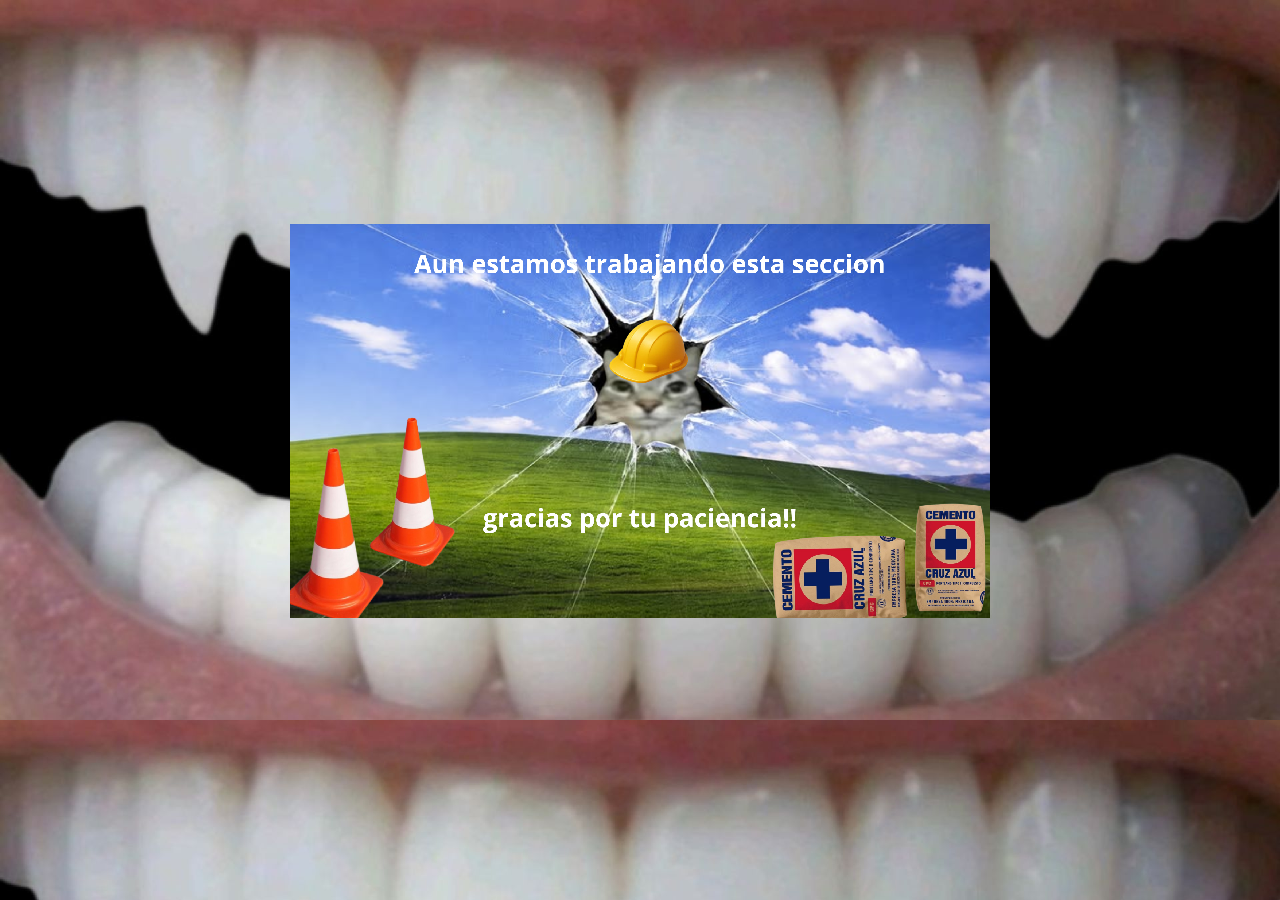
==== carne.html @ 246be877 "trabajo temporal" ====
<!DOCTYPE html>
<html lang="en">

<head>
    <meta charset="UTF-8">

    <link rel="stylesheet" href="./css/style.css">

    <title>Trabajando...</title>
</head>

<body>

    <main>

        <img src="./img/trabajo.png" class="img-working">

    </main>

</body>

</html>
---- css/style.css ----
:root{
--font-family: "bitcount-mono-single-square", sans-serif;
--font-title: "carol-gothic", sans-serif;
--font-creep: "Creepster", cursive;
--acent-color: #08CB00;
--text-change: #b958fe;
--background-color: black;
--text-color: #E83C91;
} 
* {
    margin: 0;
    padding: 0;
    box-sizing: border-box;
}
html{
    font-size: 16px;
    scroll-behavior: smooth;
}

body {
    background-image: url(../img/fondo.jpg);
    background-color: var(--background-color);
    color: var(--text-color);
    font-family: var(--font-family);
    font-size: 1.4em;
    background-size: 100% auto;
    image-rendering: pixelated;
    cursor: url('../img/cursor.png') 0 0, auto;
    text-shadow: -2px 1px 1px black;
}

main{
    width: 66%;
    margin: 0 auto;
}

h1, h2, h3, h4, h5, h6{
    font-family: var(--font-creep);
    text-transform: uppercase;
    margin: 1em 0;
    font-weight: 100;
}

h1{
    width: 100%;
    text-align: center;
    font-size: 4rem;
    margin-bottom: .0em;
    font-weight: 100;
    margin-top: 1em;
}

h2{
    width: 100%;
    text-align: center;
    font-size: 2rem;
    font-weight: 100;
}

p {
    max-width: 60ch;
}

a{
    text-decoration: none;
    border-radius: 5px;
    text-align: center;
    display: inline-block;
    margin: .5em 0;
    border: 2px solid var(--acent-color);
    background-color: var(--background-color);
    color: var(--acent-color);
    transition: all .5s ease-in-out;
    width: 100%;
    padding: .5em .5em;
}

a:visited{
    text-decoration: none;
    color:var(--acent-color);
    opacity: .8;
}

a:hover{
    color:var(--text-change);
    opacity: .8;
}

@media (min-width: 768px){
    html{ font-size: 150%;}
}

@media (min-width: 1024px){
    html{font-size: 200%;}
}

img.img-guy {
    display:block;
    margin: 0 auto;
    padding: 0%;
    max-width: 100%;
    height: auto;
    width: 20%;
}

img.img-pik {
    max-width: 100%;
    height:auto;
    width: 40%;
}

.text-center {
    text-align: center;
}

.text-right {
    text-align: right;
}

@keyframes melting {
    0% {
        text-shadow: 
            0 0 0 var(--text-color),
            0 10px 20px rgba(0, 0, 0, 0.5);
    }
    50% {
        text-shadow: 
            0 5px 10px var(--text-color),
            0 20px 40px rgba(0, 0, 0, 0.8),
            0 30px 60px rgba(233, 60, 145, 0.5);
    }
    100% {
        text-shadow: 
            0 10px 20px var(--text-color),
            0 40px 80px rgba(0, 0, 0, 0.9),
            0 60px 100px rgba(233, 60, 145, 0.3);
    }
}

.melting-title {
    animation: melting 3s ease-in-out infinite;
    filter: drop-shadow(0 10px 20px rgba(0, 0, 0, 0.7));
}

.iconos-container {
    display: flex;
    justify-content: center;
    gap: 1.5em;
    margin: 1.5em 0;
    flex-wrap: wrap;
}

.icono {
    position: relative;
    width: 150px;
    height: 150px;
    background-size: contain;
    background-repeat: no-repeat;
    background-position: center;
    transition: all .3s ease-in-out;
    cursor: pointer;
}

.icono::after {
    content: attr(data-tooltip);
    position: absolute;
    top: 50%;
    left: 50%;
    transform: translate(-50%, -50%);
    background: rgba(0, 0, 0, 0.95);
    color: var(--acent-color);
    padding: 5px 10px;
    border-radius: 4px;
    font-size: 16px;
    white-space: nowrap;
    opacity: 0;
    pointer-events: none;
    transition: opacity 0.3s;
    font-family: var(--font-family);
    z-index: 999;
}

.icono:hover::after {
    opacity: 1;
}

.icono:hover {
    filter: drop-shadow(0 0 10px var(--acent-color));
}

.icono:active {
    opacity: 0.5;
}

section {
    margin: 3em 0;
    padding: 2em 0;
    min-height: 80vh;
}

.back-btn {
    background: none;
    border: 2px solid var(--acent-color);
    color: var(--acent-color);
    padding: 0.5em 1em;
    border-radius: 5px;
    cursor: pointer;
    font-family: var(--font-family);
    font-size: 1em;
    transition: all 0.3s;
    margin: 1em 0;
}

.back-btn:hover {
    color: var(--text-change);
    border-color: var(--text-change);
}

.img-working{
    display: block;
    margin: 5em auto;
    width: 700px !important;
    height: auto !important;
}
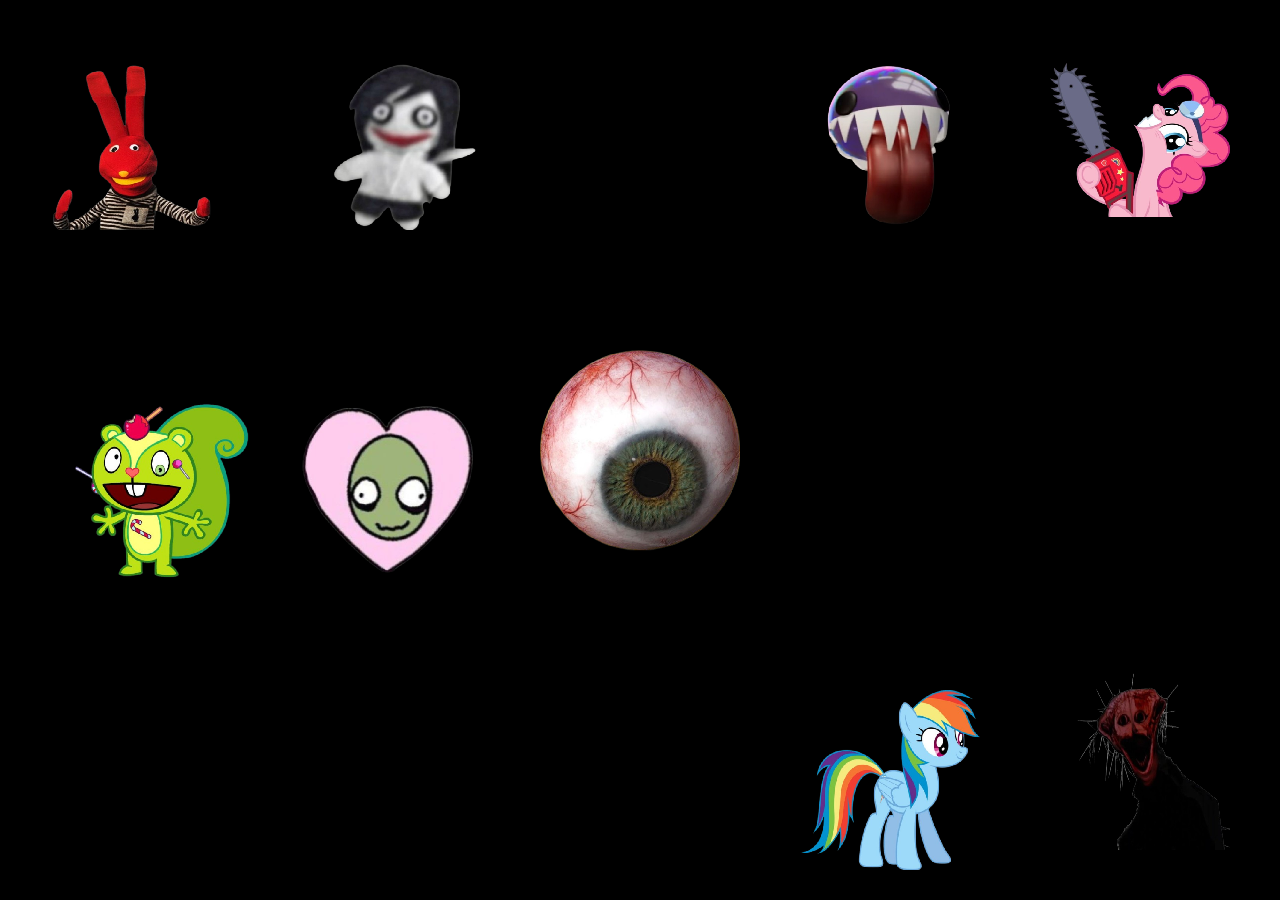
==== commit e51aabdd: "carnehtml avance" ====
--- a/carne.html
+++ b/carne.html
@@ -2,18 +2,63 @@
 <html lang="en">
 
 <head>
+
     <meta charset="UTF-8">
+
+    <title>Weird kids</title>
+
+    <link rel="icon" type="image/png" href="./img/domo.jpg">
 
     <link rel="stylesheet" href="./css/style.css">
 
-    <title>Trabajando...</title>
+    <style>
+        body{
+            background-image: none !important;
+            background-color: black;
+        }
+    </style>
+
 </head>
 
 <body>
 
+
+<div class="creepy-icon" id="pinkiepie" data-tooltip="">
+    <img src="./img/pinkiepie.png">
+</div>
+<img src="./img/rainbow.png" class="creepy-icon" id="rainbow">
+<img src="./img/bodoque.png" class="creepy-icon" id="bodoque">
+<img src="./img/friends.png" class="creepy-icon" id="friends">
+<img src="./img/boiled.png" class="creepy-icon" id="boiled">
+<img src="./img/bubble.png" class="creepy-icon" id="bubble">
+<img src="./img/jeff.png" class="creepy-icon" id="jeff">
+<img src="./img/salad.png" class="creepy-icon" id="salad">
+
     <main>
 
-        <img src="./img/trabajo.png" class="img-working">
+        <img src="./img/ojo.png" id="eye">
+
+        <script>
+
+    const eye = document.getElementById("eye");
+
+    document.addEventListener("mousemove", (e) => {
+
+        const eyeX = eye.offsetLeft + eye.offsetWidth / 2;
+        const eyeY = eye.offsetTop + eye.offsetHeight / 2;
+
+        const angle = Math.atan2(
+            e.clientY - eyeY,
+            e.clientX - eyeX
+        );
+
+        eye.style.transform =
+            `translate(-50%, -50%) rotate(${angle}rad)`;
+
+    });
+
+    </script>
+
 
     </main>
 
--- a/css/style.css
+++ b/css/style.css
@@ -27,10 +27,11 @@
     image-rendering: pixelated;
     cursor: url('../img/cursor.png') 0 0, auto;
     text-shadow: -2px 1px 1px black;
+    overflow: auto;
 }
 
 main{
-    width: 66%;
+    width: 100%;
     margin: 0 auto;
 }
 
@@ -48,13 +49,6 @@
     margin-bottom: .0em;
     font-weight: 100;
     margin-top: 1em;
-}
-
-h2{
-    width: 100%;
-    text-align: center;
-    font-size: 2rem;
-    font-weight: 100;
 }
 
 p {
@@ -219,6 +213,187 @@
 .img-working{
     display: block;
     margin: 5em auto;
-    width: 700px !important;
-    height: auto !important;
+    width: 100%;
+    max-width: 700px;
+    height: auto;
+}
+
+@media (max-width: 768px){
+
+    .iconos-container{
+        flex-direction: column;
+        align-items: center;
+        gap: 2em;
+        margin-top: 3em;
+    }
+
+    .icono{
+        width: 120px;
+        height: 120px;
+    }
+
+    h1{
+        font-size: 2.5rem;
+    }
+
+    main{
+        width: 100%;
+    }
+
+    body{
+        background-size: cover;
+        background-position: center;
+        background-repeat: no-repeat;
+    }
+
+}
+
+
+.tarot-container{
+    display: flex;
+    justify-content: center;
+    gap: 2em;
+    margin-top: 3em;
+    flex-wrap: wrap;
+}
+
+.tarot-card{
+    width: 280px;
+    height: 430px;
+    perspective: 1000px;
+    cursor: pointer;
+}
+
+.tarot-inner{
+    position: relative;
+    width: 100%;
+    height: 100%;
+    transition: transform .8s;
+    transform-style: preserve-3d;
+}
+
+.tarot-card:hover .tarot-inner{
+    transform: rotateY(180deg);
+}
+
+.tarot-front,
+.tarot-back{
+    position: absolute;
+    width: 100%;
+    height: 100%;
+    backface-visibility: hidden;
+    border-radius: 15px;
+    overflow: hidden;
+}
+
+.tarot-front img,
+.tarot-back img{
+    width: 100%;
+    height: 100%;
+    object-fit: cover;
+}
+
+.tarot-back{
+    transform: rotateY(180deg);
+}
+
+
+#eye{
+    width: 150px;
+    position: fixed;
+    top: 50%;
+    left: 50%;
+    transform: translate(-50%, -50%);
+    z-index: 999;
+    pointer-events: none;
+}
+
+.creepy-icon{
+    position: absolute;
+    width: 180px;
+    height: 180px;
+    cursor: pointer;
+}
+
+.creepy-icon img{
+    width: 100%;
+    height: 100%;
+    object-fit: contain;
+    display: block;
+} 
+
+#bodoque{
+    top: 50px;
+    left: 50px;
+}
+
+#friends{
+    top: 400px;
+    left: 70px;
+}
+
+#salad{
+    top: 400px;
+    left: 300px;
+}
+
+#bubble{
+    top: 50px;
+    left: 800px;
+}
+
+#pinkiepie{
+    top: 50px;
+    right: 50px;
+}
+
+#rainbow{
+    bottom: 30px;
+    left: 800px;
+}
+
+#jeff{
+    top: 50px;
+    right: 800px;
+}
+
+#boiled{
+    bottom: 50px;
+    right: 50px;
+}
+
+#eye{
+    width: 200px;
+    position: fixed;
+    top: 50%;
+    left: 50%;
+    transform: translate(-50%, -50%);
+}
+
+.creepy-icon:hover{
+    transform: scale(1.1);
+    filter: drop-shadow(0 0 10px red);
+}
+
+.creepy-icon::after{
+    content: attr(data-tooltip);
+    position: absolute;
+    top: -30px;
+    left: 50%;
+    transform: translateX(-50%);
+    
+    background: rgba(0,0,0,0.9);
+    color: var(--acent-color);
+    padding: 5px 8px;
+    border-radius: 5px;
+    
+    font-size: 14px;
+    opacity: 0;
+    transition: 0.3s;
+    white-space: nowrap;
+    pointer-events: none;
+}
+
+.creepy-icon:hover::after{
+    opacity: 1;
 }
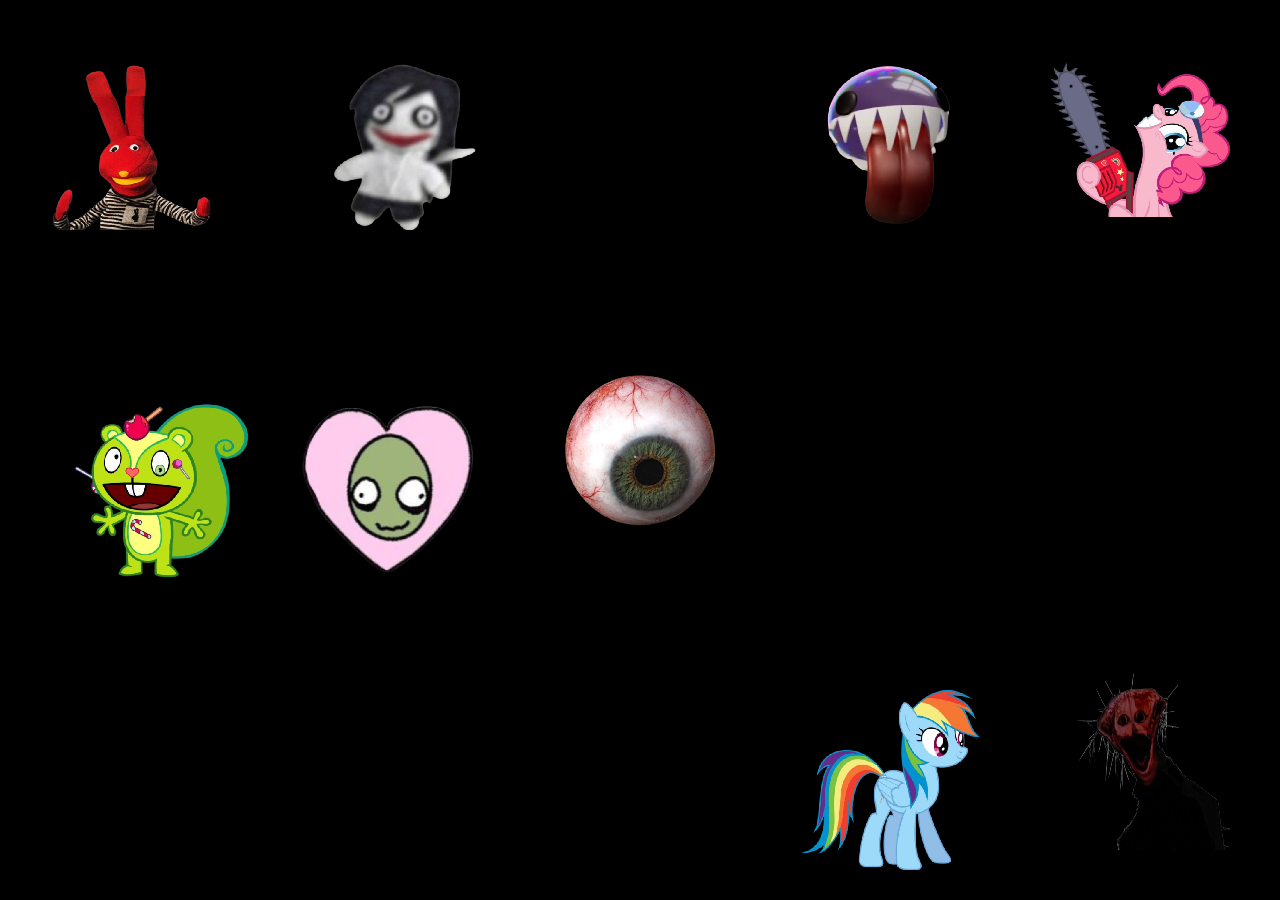
==== commit b7fecd7a: "links weird" ====
--- a/carne.html
+++ b/carne.html
@@ -2,37 +2,75 @@
 <html lang="en">
 
 <head>
-
     <meta charset="UTF-8">
-
     <title>Weird kids</title>
-
     <link rel="icon" type="image/png" href="./img/domo.jpg">
-
-    <link rel="stylesheet" href="./css/style.css">
-
+    
+    <!-- ESTO PRIMERO - Resetear links de iconos ANTES de cargar style.css -->
     <style>
+        a.creepy-link,
+        a.creepy-link * {
+            border: none !important;
+            outline: none !important;
+            box-shadow: none !important;
+            -webkit-tap-highlight-color: transparent !important;
+        }
+        
+        a.creepy-link:any-link,
+        a.creepy-link:visited,
+        a.creepy-link:hover,
+        a.creepy-link:focus,
+        a.creepy-link:active {
+            border: none !important;
+            outline: none !important;
+            box-shadow: none !important;
+            color: inherit !important;
+        }
+        
         body{
             background-image: none !important;
             background-color: black;
         }
     </style>
-
+    
+    <link rel="stylesheet" href="./css/style.css">
 </head>
 
 <body>
 
+<a href="https://youtu.be/bC89AB4YL6g?si=CcErzNbMhvyrjTvA" class="creepy-link">
+    <div class="creepy-icon" id="pinkiepie" data-tooltip="">
+        <img src="./img/pinkiepie.png">
+    </div>
+</a>
 
-<div class="creepy-icon" id="pinkiepie" data-tooltip="">
-    <img src="./img/pinkiepie.png">
-</div>
-<img src="./img/rainbow.png" class="creepy-icon" id="rainbow">
-<img src="./img/bodoque.png" class="creepy-icon" id="bodoque">
-<img src="./img/friends.png" class="creepy-icon" id="friends">
-<img src="./img/boiled.png" class="creepy-icon" id="boiled">
-<img src="./img/bubble.png" class="creepy-icon" id="bubble">
-<img src="./img/jeff.png" class="creepy-icon" id="jeff">
-<img src="./img/salad.png" class="creepy-icon" id="salad">
+<a href="https://youtu.be/43AuJjuxqAw?si=7QwRoWEt7ClHnYcC" class="creepy-link">
+    <img src="./img/rainbow.png" class="creepy-icon" id="rainbow">
+</a>
+
+<a href="https://youtu.be/WYp2ekEN6Vo?si=9gxv-lynVaMALhGC" class="creepy-link">
+    <img src="./img/bodoque.png" class="creepy-icon" id="bodoque">
+</a>
+
+<a href="https://youtu.be/32XkvK7hLVE?si=3g_8snmRIQQkccUI" class="creepy-link">
+    <img src="./img/friends.png" class="creepy-icon" id="friends">
+</a>
+
+<a href="https://youtu.be/YhO0kXDEL2I?si=cZWsvhF1aAXQRwfH" class="creepy-link">
+    <img src="./img/boiled.png" class="creepy-icon" id="boiled">
+</a>
+
+<a href="https://youtube.com/playlist?list=PLHovnlOusNLgvAbnxluXCVB3KLj8e4QB-&si=gT2Mw1R1-8MkZKFE" class="creepy-link">
+    <img src="./img/bubble.png" class="creepy-icon" id="bubble">
+</a>
+
+<a href="https://youtu.be/VkaEkl4VgeU?si=L9FEUaaJ4bTe4Pi6" class="creepy-link">
+    <img src="./img/jeff.png" class="creepy-icon" id="jeff">
+</a>
+
+<a href="https://youtube.com/playlist?list=PL9383CC2C6DBD902F&si=URAMcyFAx3_3mfXK" class="creepy-link">
+    <img src="./img/salad.png" class="creepy-icon" id="salad">
+</a>
 
     <main>
 
@@ -59,7 +97,6 @@
 
     </script>
 
-
     </main>
 
 </body>
--- a/css/style.css
+++ b/css/style.css
@@ -55,7 +55,8 @@
     max-width: 60ch;
 }
 
-a{
+/* LINKS NORMALES (no los de iconos) */
+a:not(.creepy-link){
     text-decoration: none;
     border-radius: 5px;
     text-align: center;
@@ -67,17 +68,27 @@
     transition: all .5s ease-in-out;
     width: 100%;
     padding: .5em .5em;
-}
-
-a:visited{
+    outline: none;
+    box-shadow: none;
+}
+
+a:not(.creepy-link):visited{
     text-decoration: none;
     color:var(--acent-color);
     opacity: .8;
-}
-
-a:hover{
+    outline: none;
+}
+
+a:not(.creepy-link):hover{
     color:var(--text-change);
     opacity: .8;
+    outline: none;
+}
+
+a:not(.creepy-link):focus,
+a:not(.creepy-link):active{
+    outline: none;
+    box-shadow: none;
 }
 
 @media (min-width: 768px){
@@ -313,6 +324,9 @@
     width: 180px;
     height: 180px;
     cursor: pointer;
+    border: none !important;
+    outline: none !important;
+    box-shadow: none !important;
 }
 
 .creepy-icon img{
@@ -320,6 +334,8 @@
     height: 100%;
     object-fit: contain;
     display: block;
+    border: none !important;
+    outline: none !important;
 } 
 
 #bodoque{
@@ -360,14 +376,6 @@
 #boiled{
     bottom: 50px;
     right: 50px;
-}
-
-#eye{
-    width: 200px;
-    position: fixed;
-    top: 50%;
-    left: 50%;
-    transform: translate(-50%, -50%);
 }
 
 .creepy-icon:hover{
@@ -396,4 +404,58 @@
 
 .creepy-icon:hover::after{
     opacity: 1;
+}
+
+/* LINKS DE ICONOS CREEPY (sin bordes) */
+a.creepy-link {
+    border: none !important;
+    outline: none !important;
+    box-shadow: none !important;
+    padding: 0 !important;
+    margin: 0 !important;
+    width: auto !important;
+    display: inline !important;
+    background: none !important;
+    text-decoration: none !important;
+    -webkit-tap-highlight-color: transparent;
+}
+
+a.creepy-link:visited,
+a.creepy-link:hover,
+a.creepy-link:focus,
+a.creepy-link:active {
+    outline: none !important;
+    border: none !important;
+    box-shadow: none !important;
+    background: none !important;
+    color: inherit !important;
+    -webkit-tap-highlight-color: transparent;
+}
+
+img {
+    border: none !important;
+    outline: none !important;
+    box-shadow: none !important;
+}
+
+img:focus {
+    outline: none !important;
+}
+
+/* ========== RESET TOTAL PARA LINKS DE ICONOS ========== */
+a.creepy-link {
+    all: unset !important;
+    display: inline !important;
+    cursor: pointer !important;
+}
+
+a.creepy-link:any-link,
+a.creepy-link:link,
+a.creepy-link:visited,
+a.creepy-link:hover,
+a.creepy-link:focus,
+a.creepy-link:active {
+    all: unset !important;
+    display: inline !important;
+    cursor: pointer !important;
 }
